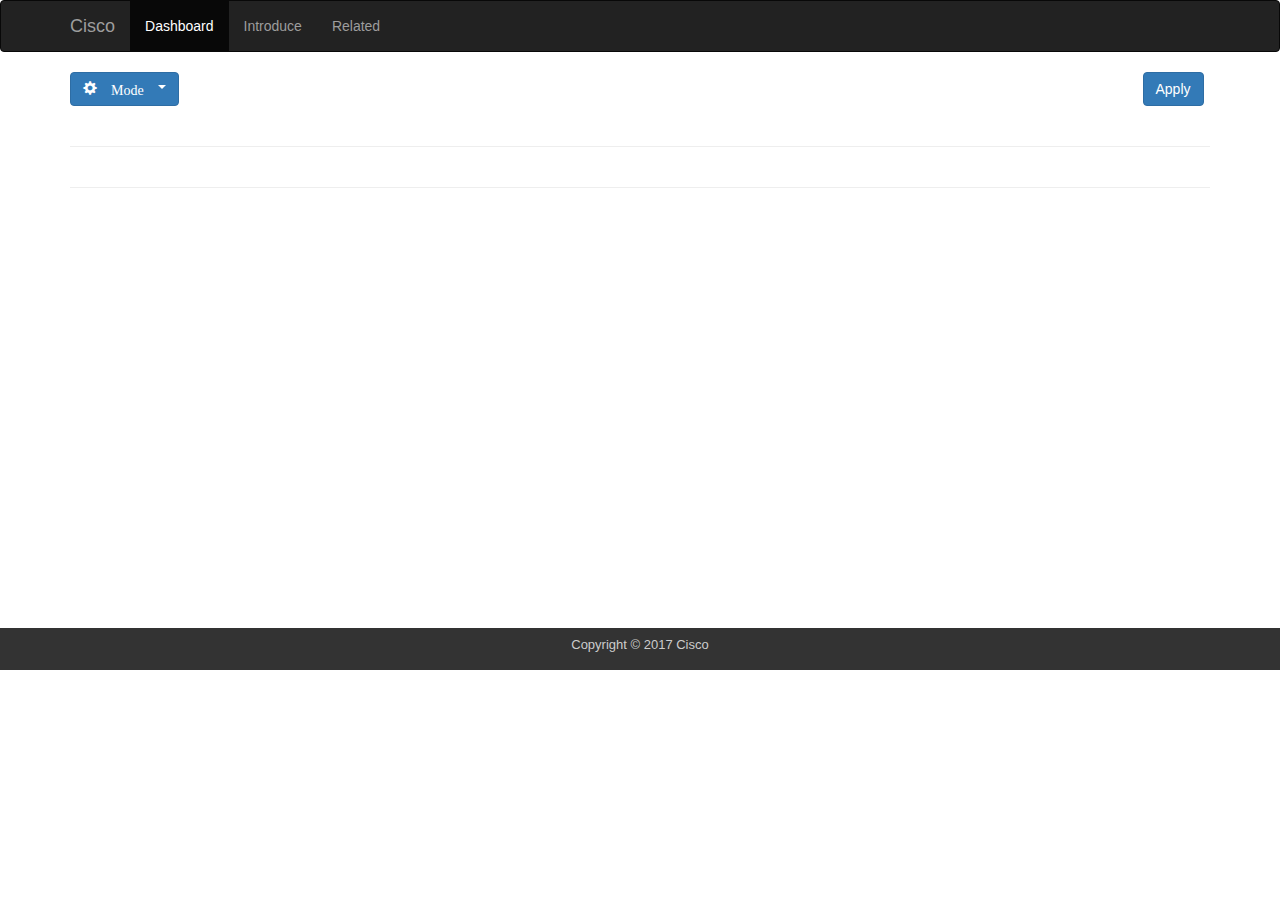
==== index.html @ e805b6df "Merge branch 'master' of https://github.com/KfreeZ/smartui" ====
<!DOCTYPE html>
<html>
<head>

  <meta charset="utf-8">
  <title>Smart Relay</title>
  <link rel="stylesheet" href="public/bootstrap-3.3.7-dist/css/bootstrap.min.css">  
<!-- <script src="http://cdn.static.runoob.com/libs/jquery/2.1.1/jquery.min.js"></script> -->
  <script  type="text/javascript" src="public/jquery-3.2.1.min.js"></script>
  <script src="public/bootstrap-3.3.7-dist/js/bootstrap.min.js"></script>

  <link href="public/smart_relay.css" rel="stylesheet" type="text/css" />
  <script type=text/javascript src=public/smart_relay.js></script>
  <script src="public/echarts.min.js"></script>

	<style>
	.scope
	{
	    font-family: Arial,Helvetica,sans-serif;
		font-size: 128%;
		font-weight: 550;
	}
	.barText
	{
		font-size: 115%;
		position: relative;
		top: 50%;
		transform: translateY(-50%);
	}
	.vendorBtn {font-size: 110%;}
	.deviceBtn {font-size: 110%;}
	.vendorList	{font-size: 95%;}
	.deviceList	{font-size: 95%;}
	</style>

</head>
<body>

    <nav class="navbar navbar-inverse" role="navigation">
        <div class="container">
            <div class="navbar-header">
                <!--小屏幕起作用-->
                <button type="button" class="navbar-toggle collapsed" data-toggle="collapse" data-target="#navbar" aria-expanded="false" aria-controls="navbar">
                    <span class="sr-only">Toggle navigation</span>
                    <span class="icon-bar"></span>
                    <span class="icon-bar"></span>
                    <span class="icon-bar"></span>
                </button>
                <a class="navbar-brand" href="#">Cisco</a>
            </div>
            
            <div id="navbar" class="navbar-collapse collapse" id="demo-navbar">          
                <ul class="nav navbar-nav">
                    <li class="active dropdown"><a href="#">Dashboard</a></li>
                    <li><a href="#">Introduce</a></li>
                    
                    <li class="dropdown">
                        <a href="#" class="dropdown-toggle" data-toggle="dropdown"><span class="ceret">Related</span></a>
                        <ul class="dropdown-menu" aria-labelledby="dropdownMenu1">
                            <li><a href="#tab-chrome">Chrome</a></li>
                            <li><a href="#tab-firefox">Firefox</a></li>
                        </ul>
                    </li>              
                </ul>
            </div>
        </div>
    </nav>

    <div class="container">
        <div class="row">
            <div class="col-md-1 btn-group">
                <button type="button" class="btn btn-primary dropdown-toggle" data-toggle="dropdown">
					<span class="glyphicon glyphicon glyphicon-cog"> 
					<span id="modeText">Mode</span>
					<span class="caret"></span>
                </button> 
                <ul id="mode" class="dropdown-menu">
					<li><a tabindex="-1">BALANCED</a></li>
					<li><a tabindex="-1">FIFO</a></li>
                </ul>                                 
            </div>
            <div class="col-md-1 col-md-offset-10">
				<button id="applyBtn" class="btn btn-primary" type="submit">
					Apply
				</button>
            </div>
        </div>
    </div>

    <div class="container">
		<div id=display></div>
		<hr class="divider">
		<hr class="divider">
    </div>


 <!--<div class="container" id="summary-container">
      <ul class="nav nav-tabs" role="tablist" id="tab-list">
        <li role="presentation" class="active"><a href="#tab-chrome" role="tab" data-toggle="tab">Chrome</a></li>
        <li role="presentation"><a href="#tab-firefox" role="tab" data-toggle="tab">Firefox</a></li>
      </ul>

      <div class="tab-content">
          <div role="tabpanel" class="tab-pane active" id="tab-chrome">
              <div class="row feature">
                  <div class="col-md-7">
                      <h2 class="feature-heading">chrome</h2>
                      <p class="tabp2">this is a chrome</p>         
                  </div>
              </div> 
          </div>
          <div role="tabpanel" class="tab-pane" id="tab-firefox">
              <div class="row feature">
                      <h2 class="feature-heading">firefox</h2>
                      <p class="tabp2">this is a firefox</p>         
              </div> 
          </div>
      </div> 
  </div>-->

    <div id="main" style="width: 600px;height:400px;"></div>
   
    <footer class="templatemo-footer">
        <div class="templatemo-copyright">
            <p>Copyright &copy; 2017 Cisco</p>
        </div>
    </footer>

    <!-- Modal -->
    <div class="modal fade" role="dialog" id="modal_detail">
        <div class="modal-dialog" role="document">
            <div class="modal-content">
                <div class="modal-header">
                    <button type="button" class="close" data-dismiss="modal" aria-label="Close">
						<span aria-hidden="true" data-backdrop="static">&times;</span>
					</button>
                    <h4 class="modal-title" id="myModalLabel">Detail Information</h4>
                </div>
                <div class="modal-body">
                  
                    <h4>Scope:  <span id="scopeTiTle"></span></h4>
                    <hr class="divider_modal">
             <!--        <p id="detail_info"></p>  -->
                        <div class="row" id="detail_info" text-align="left"> 
                            <div class="col-md-3"></div>                        
                            <div class="col-md-4" id="InfoIndex"></div>
                            <div class="col-md-3" id="InfoValue"></div> 
                            <div class="col-md-2"> </div> 
                        </div>
                </div>
                <div class="modal-footer">
                    <button type="button" class="btn btn-default" data-dismiss="modal">Close</button>
                </div>
            </div>
        </div>
    </div>

</body>
</html>
---- public/smart_relay.css ----
body{
    /*padding-top: 70px;*/
    /*padding-bottom:30px;*/
    /*background-color:#CCC;*/
}

hr.divider{
    margin:40px 0;
}

hr.divider1{
    margin:20px 0;
}

hr.divider2{
    margin:30px 0;
}

.divider_modal{
    margin:10px 0;
}
p.tabp2{
    text-align:center;
}

.feature{
    padding:30px 0;
}
.feature-heading{
    text-align:center;
    fonsize:50px;
    color: #2a6496;
    margin-top:50px;
}

div.modal-body{
    text-align:center;
}

.templatemo-footer {
    clear: both;
    font-size: 13px;
    padding: 8px 0 5px 0;
    text-align: center;
    color: #ccc;
    background-color: #333;
}

#detail_info{
    font-size:18px;
    text-align: left;
}
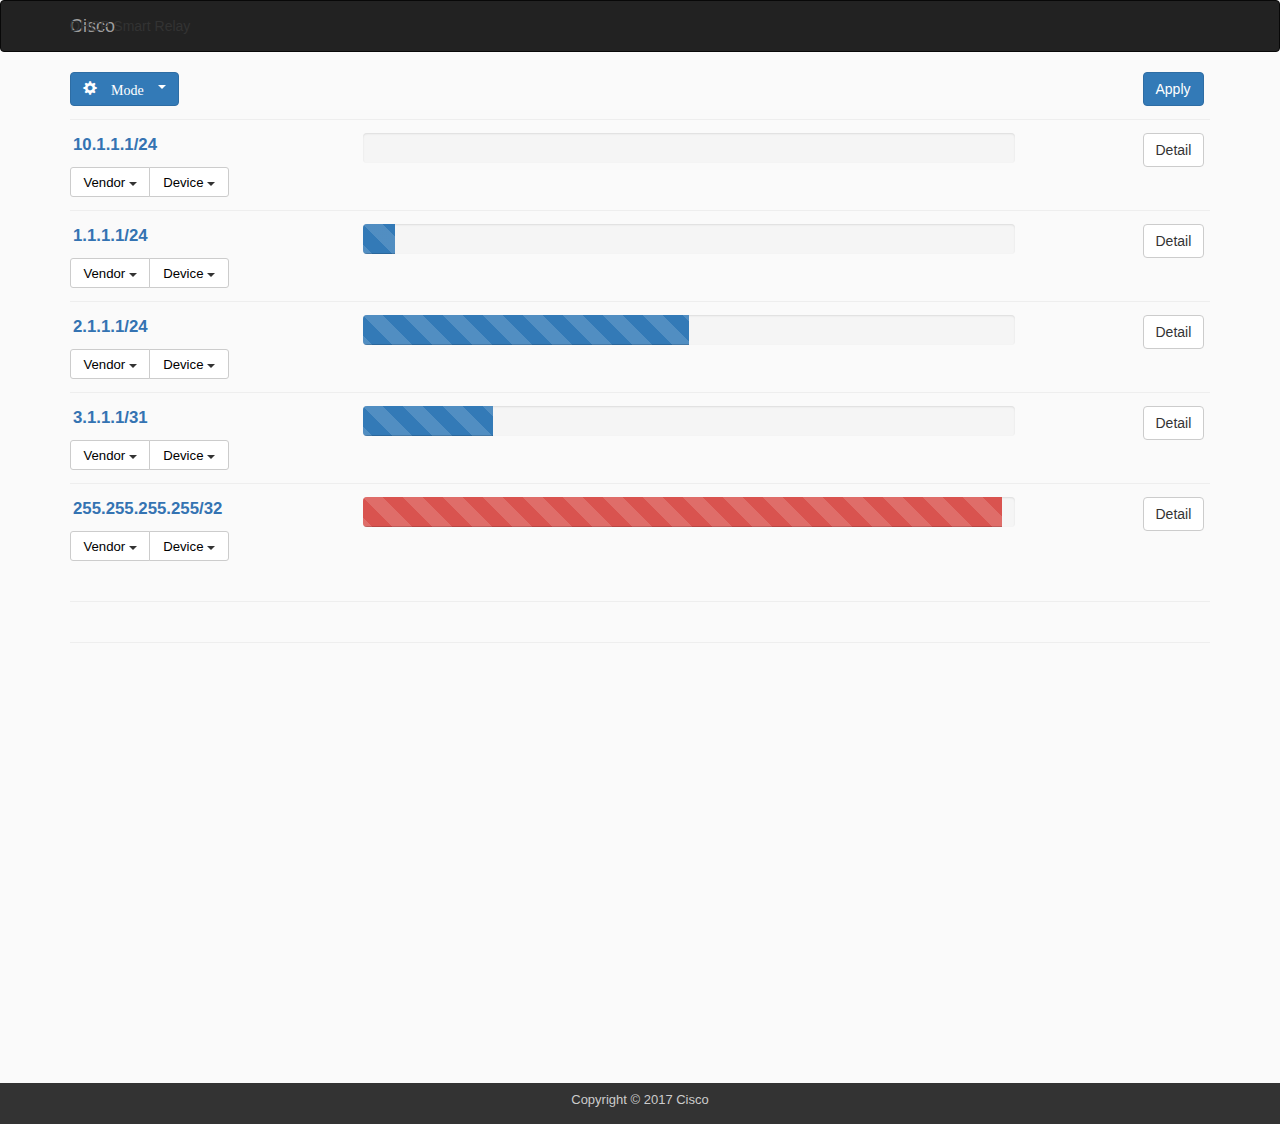
==== commit 02693cd2: "Merge branch 'master' of https://github.com/KfreeZ/smartui" ====
--- a/index.html
+++ b/index.html
@@ -16,13 +16,27 @@
 	<style>
 	.scope
 	{
-	    font-family: Arial,Helvetica,sans-serif;
-		font-size: 128%;
-		font-weight: 550;
+		padding: 0px 3px;
+	    font-family: Arial, Helvetica, sans-serif;
+		font-size: 120%;
+		font-weight: bold;
+		color: #3473B2;
+	}
+	.titleText
+	{
+		position: absolute;
+		top: 50%;
+		transform: translateY(-50%);
 	}
 	.barText
 	{
 		font-size: 115%;
+		position: relative;
+		top: 50%;
+		transform: translateY(-50%);
+	}
+    .BAR
+	{
 		position: relative;
 		top: 50%;
 		transform: translateY(-50%);
@@ -34,12 +48,11 @@
 	</style>
 
 </head>
-<body>
+<body style="background-color: #FAFAFA">
 
     <nav class="navbar navbar-inverse" role="navigation">
         <div class="container">
             <div class="navbar-header">
-                <!--小屏幕起作用-->
                 <button type="button" class="navbar-toggle collapsed" data-toggle="collapse" data-target="#navbar" aria-expanded="false" aria-controls="navbar">
                     <span class="sr-only">Toggle navigation</span>
                     <span class="icon-bar"></span>
@@ -48,21 +61,9 @@
                 </button>
                 <a class="navbar-brand" href="#">Cisco</a>
             </div>
+			<div class="titleText">DHCP Smart Relay</div>
             
-            <div id="navbar" class="navbar-collapse collapse" id="demo-navbar">          
-                <ul class="nav navbar-nav">
-                    <li class="active dropdown"><a href="#">Dashboard</a></li>
-                    <li><a href="#">Introduce</a></li>
-                    
-                    <li class="dropdown">
-                        <a href="#" class="dropdown-toggle" data-toggle="dropdown"><span class="ceret">Related</span></a>
-                        <ul class="dropdown-menu" aria-labelledby="dropdownMenu1">
-                            <li><a href="#tab-chrome">Chrome</a></li>
-                            <li><a href="#tab-firefox">Firefox</a></li>
-                        </ul>
-                    </li>              
-                </ul>
-            </div>
+
         </div>
     </nav>
 
--- a/public/smart_relay.css
+++ b/public/smart_relay.css
@@ -49,4 +49,5 @@
 #detail_info{
     font-size:18px;
     text-align: left;
-}
+
+}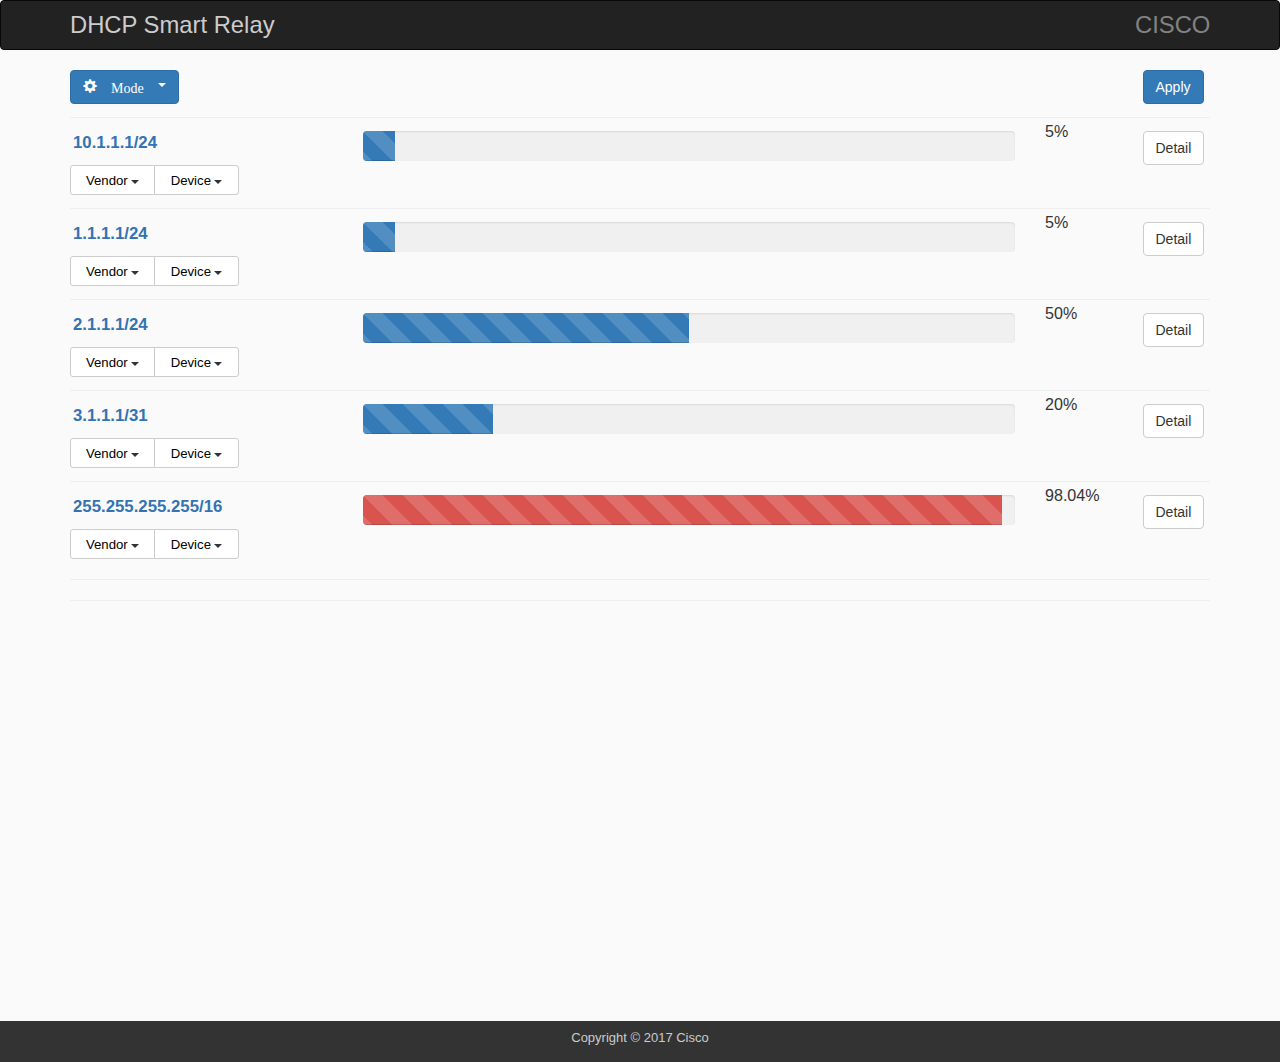
==== commit da5d7831: "css code refine" ====
--- a/index.html
+++ b/index.html
@@ -13,56 +13,15 @@
   <script type=text/javascript src=public/smart_relay.js></script>
   <script src="public/echarts.min.js"></script>
 
-	<style>
-	.scope
-	{
-		padding: 0px 3px;
-	    font-family: Arial, Helvetica, sans-serif;
-		font-size: 120%;
-		font-weight: bold;
-		color: #3473B2;
-	}
-	.titleText
-	{
-		position: absolute;
-		top: 50%;
-		transform: translateY(-50%);
-	}
-	.barText
-	{
-		font-size: 115%;
-		position: relative;
-		top: 50%;
-		transform: translateY(-50%);
-	}
-    .BAR
-	{
-		position: relative;
-		top: 50%;
-		transform: translateY(-50%);
-	}
-	.vendorBtn {font-size: 110%;}
-	.deviceBtn {font-size: 110%;}
-	.vendorList	{font-size: 95%;}
-	.deviceList	{font-size: 95%;}
-	</style>
-
 </head>
-<body style="background-color: #FAFAFA">
+<body>
 
     <nav class="navbar navbar-inverse" role="navigation">
         <div class="container">
-            <div class="navbar-header">
-                <button type="button" class="navbar-toggle collapsed" data-toggle="collapse" data-target="#navbar" aria-expanded="false" aria-controls="navbar">
-                    <span class="sr-only">Toggle navigation</span>
-                    <span class="icon-bar"></span>
-                    <span class="icon-bar"></span>
-                    <span class="icon-bar"></span>
-                </button>
-                <a class="navbar-brand" href="#">Cisco</a>
+			<div class="row">
+				<div class="col-md-4 titleText vertical-center">DHCP Smart Relay</div>
+				<div class="col-md-1 col-md-offset-10 titleText vertical-center" style="color: #828282">CISCO</div>
             </div>
-			<div class="titleText">DHCP Smart Relay</div>
-            
 
         </div>
     </nav>
--- a/public/smart_relay.css
+++ b/public/smart_relay.css
@@ -1,39 +1,35 @@
-body{
+body {
     /*padding-top: 70px;*/
     /*padding-bottom:30px;*/
-    /*background-color:#CCC;*/
+	background-color: #FAFAFA;
 }
 
-hr.divider{
-    margin:40px 0;
+.rowDivider {
+    margin:13px 0;
 }
 
-hr.divider1{
-    margin:20px 0;
+.menuDivider {
+    margin:2px 0;
 }
 
-hr.divider2{
-    margin:30px 0;
-}
-
-.divider_modal{
+.divider_modal {
     margin:10px 0;
 }
-p.tabp2{
+p.tabp2 {
     text-align:center;
 }
 
-.feature{
+.feature {
     padding:30px 0;
 }
-.feature-heading{
+.feature-heading {
     text-align:center;
     fonsize:50px;
     color: #2a6496;
     margin-top:50px;
 }
 
-div.modal-body{
+div.modal-body {
     text-align:center;
 }
 
@@ -46,8 +42,49 @@
     background-color: #333;
 }
 
+.scope {
+	padding: 0px 3px;
+    font-family: Arial, Helvetica, sans-serif;
+	font-size: 120%;
+	font-weight: bold;
+	color: #3473B2;
+}
+.titleText {
+	font-family: Arial, Helvetica, sans-serif;
+	font-size: 170%;
+	color: #CCCCCC; 
+}
+.vertical-center {
+	position: absolute;
+	top: 50%;
+	transform: translateY(-50%);
+}
+.barText {
+	font-size: 115%;
+	position: relative;
+	top: 50%;
+	transform: translateY(-50%);
+}
+.BAR {
+	position: relative;
+	top: 50%;
+	transform: translateY(-50%);
+}
+.vendorBtn {
+	font-size: 110%;
+}
+.deviceBtn {
+	font-size: 110%;
+}
+.vendorList	{
+	font-size: 95%;
+}
+.deviceList	{
+	font-size: 95%;
+}
+
 #detail_info{
     font-size:18px;
     text-align: left;
+}
 
-}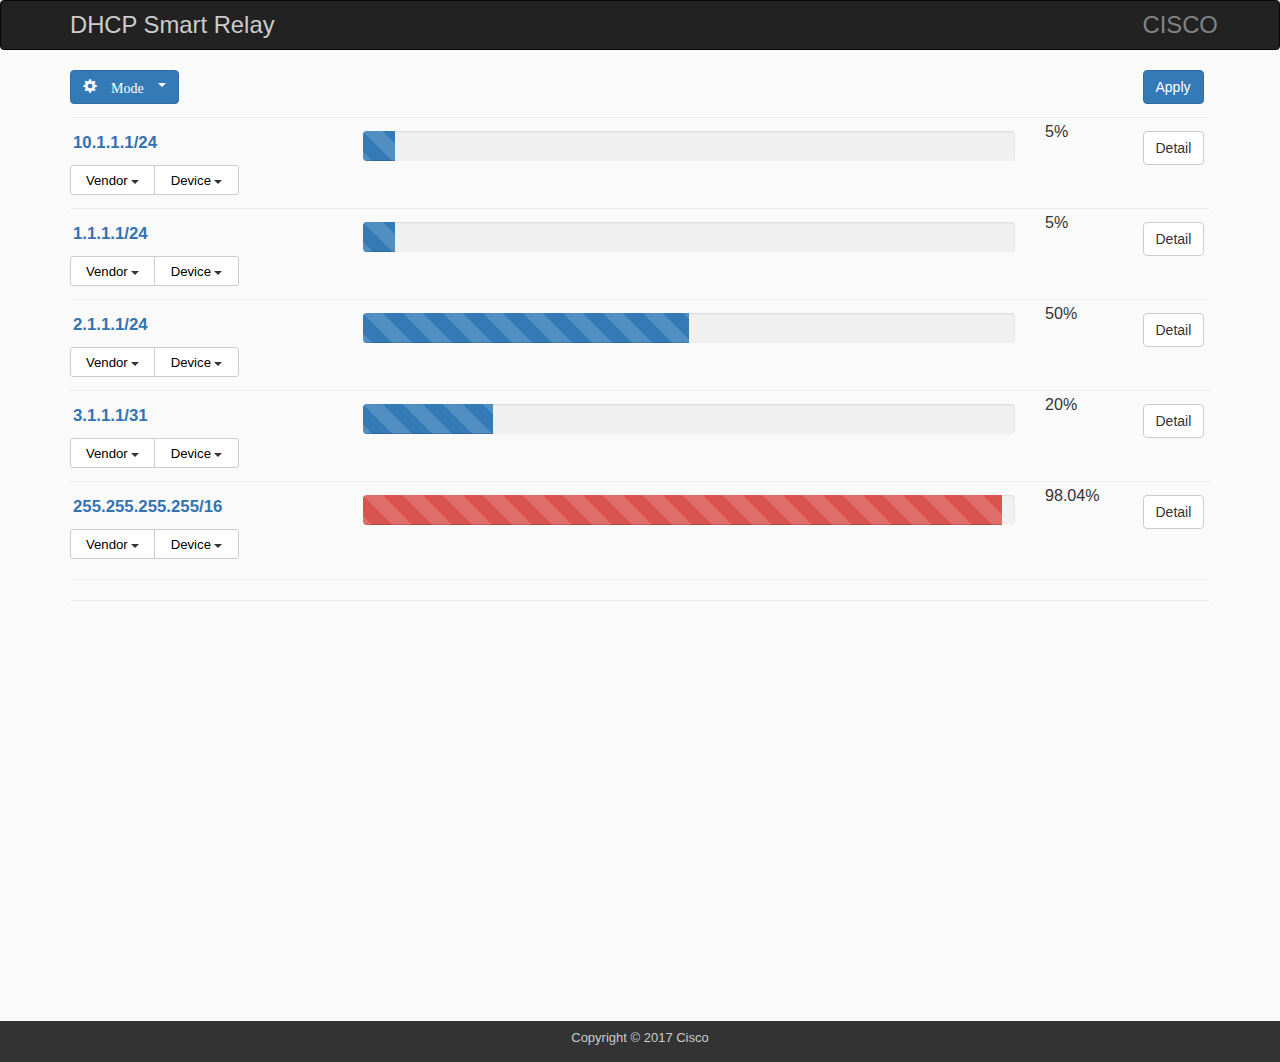
==== commit 43d8fc31: "alignment" ====
--- a/index.html
+++ b/index.html
@@ -18,11 +18,10 @@
 
     <nav class="navbar navbar-inverse" role="navigation">
         <div class="container">
-			<div class="row">
+			<div class="row" style="height: 48px">
 				<div class="col-md-4 titleText vertical-center">DHCP Smart Relay</div>
-				<div class="col-md-1 col-md-offset-10 titleText vertical-center" style="color: #828282">CISCO</div>
+				<div class="col-md-1 col-md-offset-7 titleText vertical-center" style="color: #828282">CISCO</div>
             </div>
-
         </div>
     </nav>
 
--- a/public/smart_relay.css
+++ b/public/smart_relay.css
@@ -2,6 +2,12 @@
     /*padding-top: 70px;*/
     /*padding-bottom:30px;*/
 	background-color: #FAFAFA;
+	//height:100%;
+}
+
+.div {
+	position: relative;
+	height:100%;	
 }
 
 .rowDivider {
@@ -55,7 +61,7 @@
 	color: #CCCCCC; 
 }
 .vertical-center {
-	position: absolute;
+	position: relative;
 	top: 50%;
 	transform: translateY(-50%);
 }
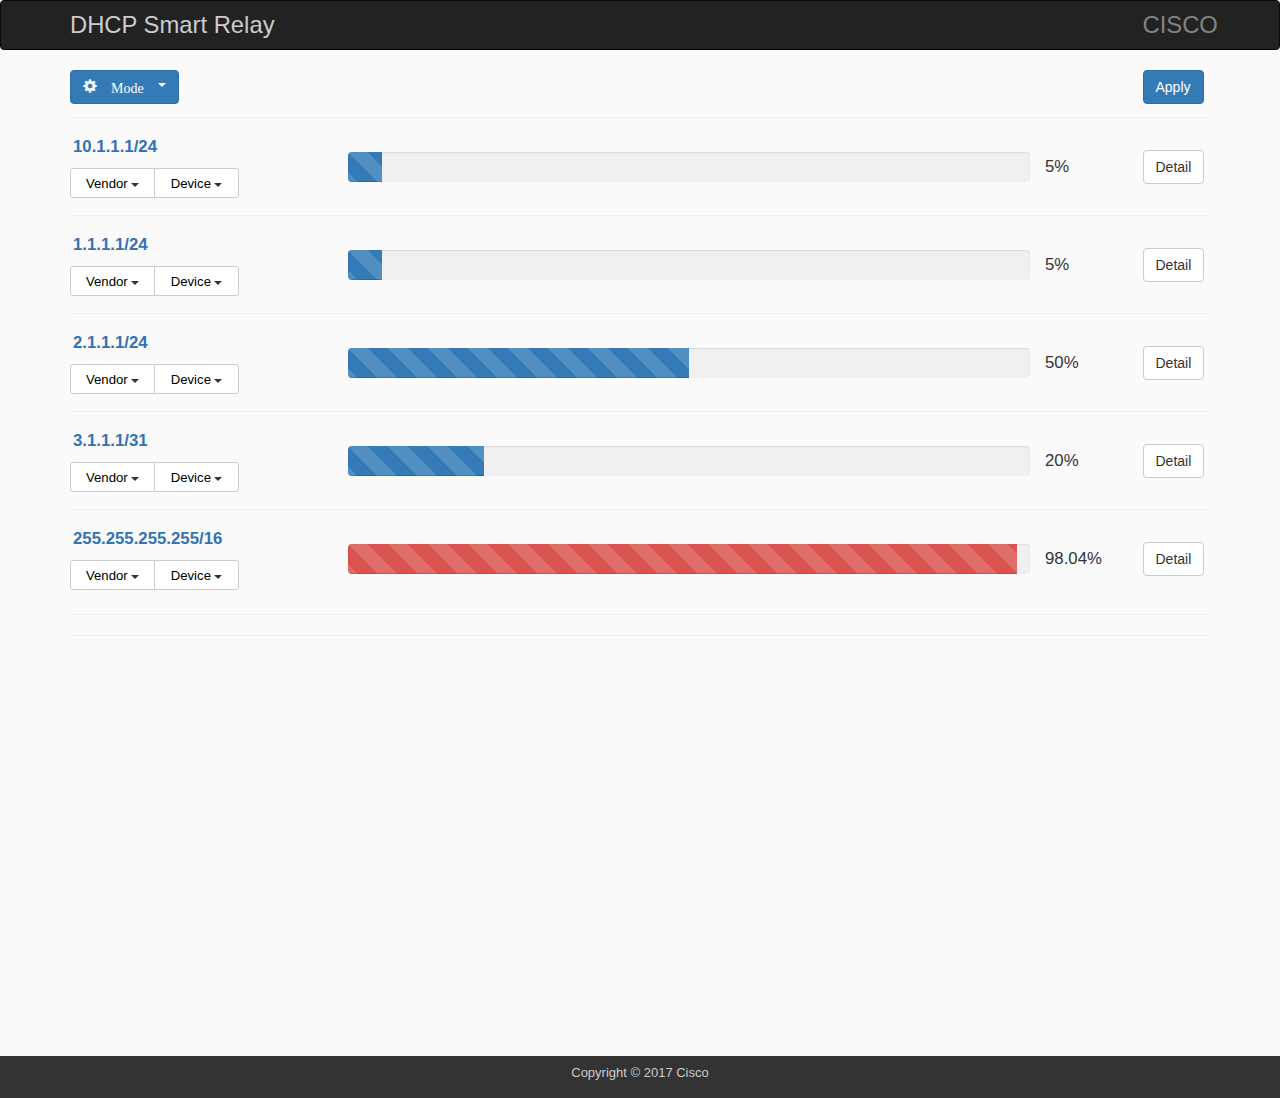
==== commit 64ac0501: "code refine" ====
--- a/index.html
+++ b/index.html
@@ -97,7 +97,7 @@
                 </div>
                 <div class="modal-body">
                   
-                    <h4>Scope:  <span id="scopeTiTle"></span></h4>
+                    <h4>Scope:  <span id="scopeTitle"></span></h4>
                     <hr class="divider_modal">
              <!--        <p id="detail_info"></p>  -->
                         <div class="row" id="detail_info" text-align="left"> 
--- a/public/smart_relay.css
+++ b/public/smart_relay.css
@@ -66,15 +66,7 @@
 	transform: translateY(-50%);
 }
 .barText {
-	font-size: 115%;
-	position: relative;
-	top: 50%;
-	transform: translateY(-50%);
-}
-.BAR {
-	position: relative;
-	top: 50%;
-	transform: translateY(-50%);
+	font-size: 120%;
 }
 .vendorBtn {
 	font-size: 110%;
@@ -90,7 +82,7 @@
 }
 
 #detail_info{
-    font-size:18px;
+    font-size: 18px;
     text-align: left;
 }
 
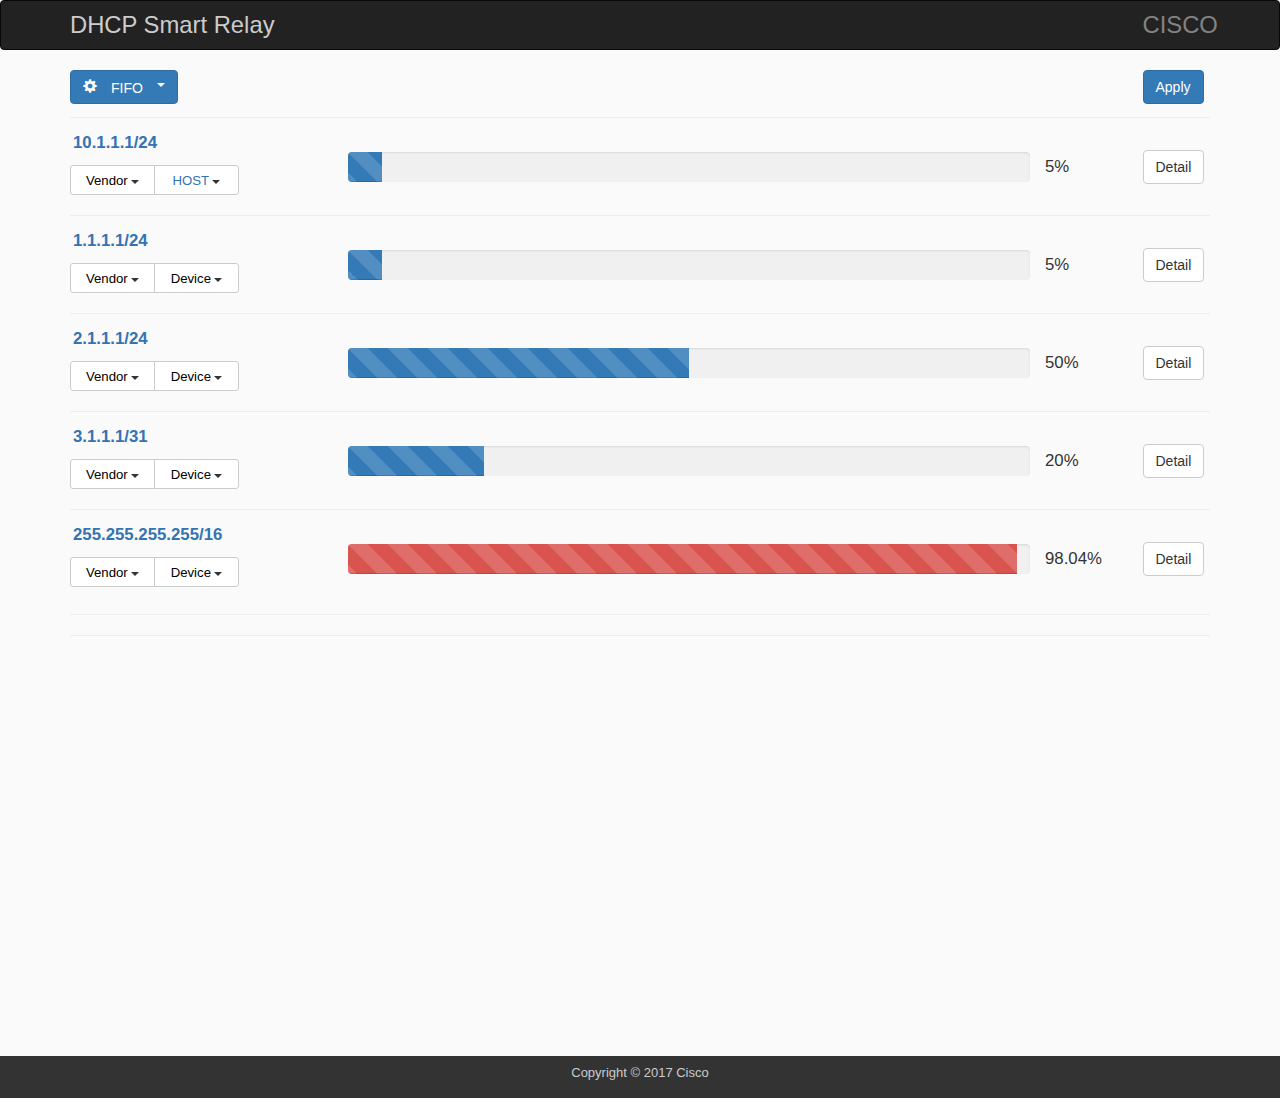
==== commit 552525f1: "code refine" ====
--- a/index.html
+++ b/index.html
@@ -5,7 +5,6 @@
   <meta charset="utf-8">
   <title>Smart Relay</title>
   <link rel="stylesheet" href="public/bootstrap-3.3.7-dist/css/bootstrap.min.css">  
-<!-- <script src="http://cdn.static.runoob.com/libs/jquery/2.1.1/jquery.min.js"></script> -->
   <script  type="text/javascript" src="public/jquery-3.2.1.min.js"></script>
   <script src="public/bootstrap-3.3.7-dist/js/bootstrap.min.js"></script>
 
@@ -52,31 +51,6 @@
 		<hr class="divider">
     </div>
 
-
- <!--<div class="container" id="summary-container">
-      <ul class="nav nav-tabs" role="tablist" id="tab-list">
-        <li role="presentation" class="active"><a href="#tab-chrome" role="tab" data-toggle="tab">Chrome</a></li>
-        <li role="presentation"><a href="#tab-firefox" role="tab" data-toggle="tab">Firefox</a></li>
-      </ul>
-
-      <div class="tab-content">
-          <div role="tabpanel" class="tab-pane active" id="tab-chrome">
-              <div class="row feature">
-                  <div class="col-md-7">
-                      <h2 class="feature-heading">chrome</h2>
-                      <p class="tabp2">this is a chrome</p>         
-                  </div>
-              </div> 
-          </div>
-          <div role="tabpanel" class="tab-pane" id="tab-firefox">
-              <div class="row feature">
-                      <h2 class="feature-heading">firefox</h2>
-                      <p class="tabp2">this is a firefox</p>         
-              </div> 
-          </div>
-      </div> 
-  </div>-->
-
     <div id="main" style="width: 600px;height:400px;"></div>
    
     <footer class="templatemo-footer">
@@ -99,7 +73,6 @@
                   
                     <h4>Scope:  <span id="scopeTitle"></span></h4>
                     <hr class="divider_modal">
-             <!--        <p id="detail_info"></p>  -->
                         <div class="row" id="detail_info" text-align="left"> 
                             <div class="col-md-3"></div>                        
                             <div class="col-md-4" id="InfoIndex"></div>
--- a/public/smart_relay.css
+++ b/public/smart_relay.css
@@ -1,15 +1,14 @@
 body {
-    /*padding-top: 70px;*/
-    /*padding-bottom:30px;*/
 	background-color: #FAFAFA;
-	//height:100%;
 }
 
-.div {
-	position: relative;
-	height:100%;	
+#modeText {
+	font-family: Arial, Helvetica, sans-serif;
 }
 
+#applyBtn {
+	font-family: Arial, Helvetica, sans-serif;
+}
 .rowDivider {
     margin:13px 0;
 }
@@ -20,9 +19,6 @@
 
 .divider_modal {
     margin:10px 0;
-}
-p.tabp2 {
-    text-align:center;
 }
 
 .feature {
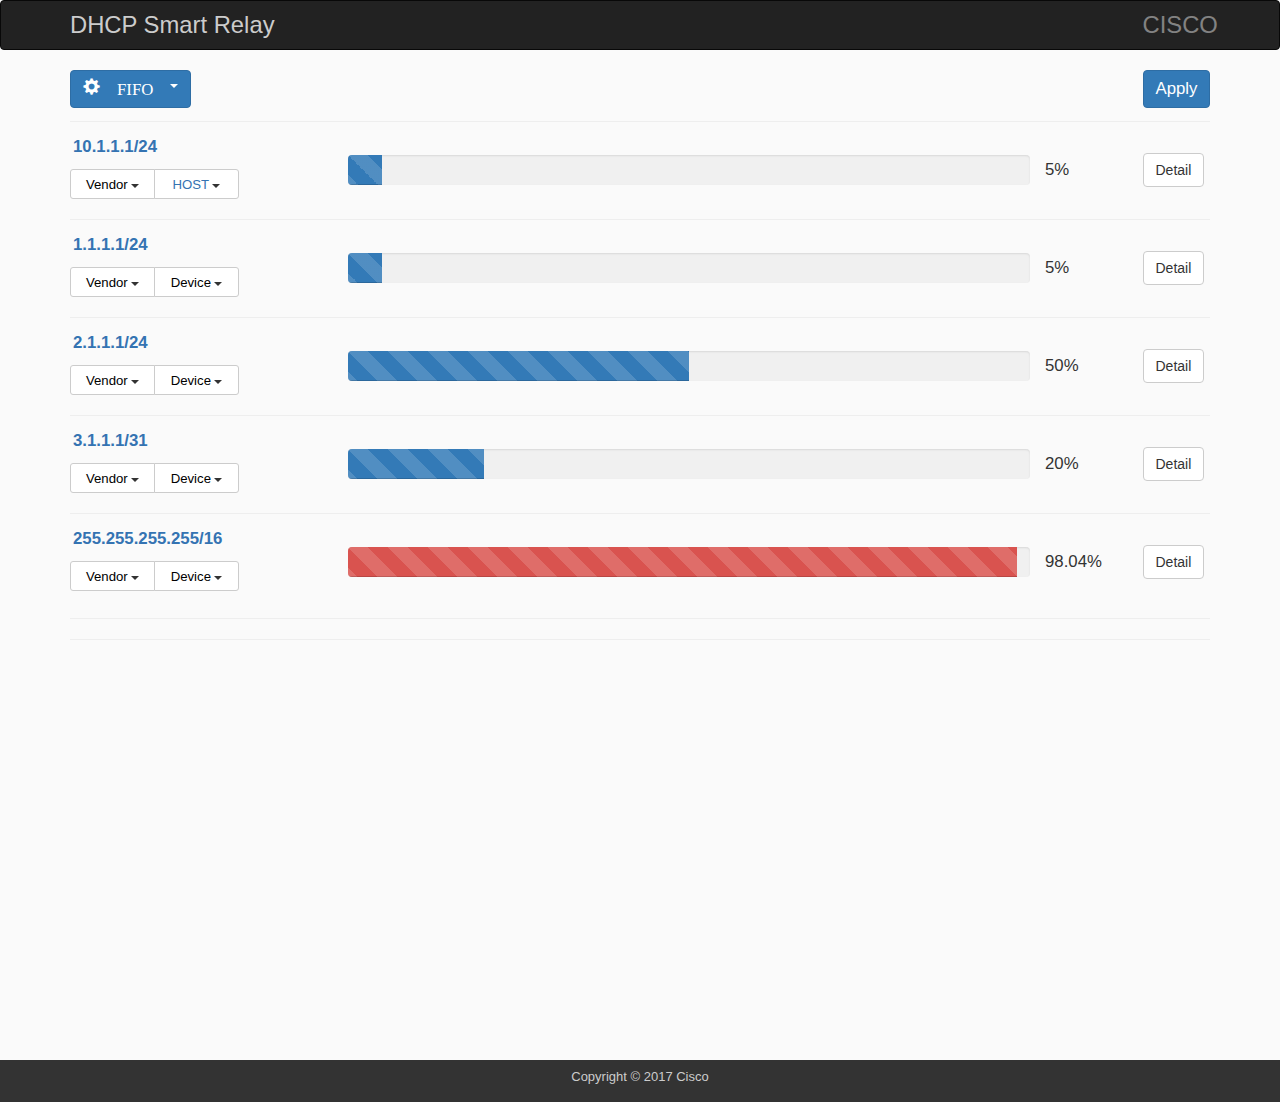
==== commit edd34453: "button size" ====
--- a/index.html
+++ b/index.html
@@ -7,7 +7,6 @@
   <link rel="stylesheet" href="public/bootstrap-3.3.7-dist/css/bootstrap.min.css">  
   <script  type="text/javascript" src="public/jquery-3.2.1.min.js"></script>
   <script src="public/bootstrap-3.3.7-dist/js/bootstrap.min.js"></script>
-
   <link href="public/smart_relay.css" rel="stylesheet" type="text/css" />
   <script type=text/javascript src=public/smart_relay.js></script>
   <script src="public/echarts.min.js"></script>
@@ -26,8 +25,8 @@
 
     <div class="container">
         <div class="row">
-            <div class="col-md-1 btn-group">
-                <button type="button" class="btn btn-primary dropdown-toggle" data-toggle="dropdown">
+            <div class="col-md-2">
+                <button id="modeBtn" type="button" class="btn btn-primary dropdown-toggle" data-toggle="dropdown">
 					<span class="glyphicon glyphicon glyphicon-cog"> 
 					<span id="modeText">Mode</span>
 					<span class="caret"></span>
@@ -37,8 +36,8 @@
 					<li><a tabindex="-1">FIFO</a></li>
                 </ul>                                 
             </div>
-            <div class="col-md-1 col-md-offset-10">
-				<button id="applyBtn" class="btn btn-primary" type="submit">
+            <div class="col-md-1 col-md-offset-9">
+				<button id="applyBtn" type="button" class="btn btn-primary" type="submit">
 					Apply
 				</button>
             </div>
--- a/public/smart_relay.css
+++ b/public/smart_relay.css
@@ -2,12 +2,14 @@
 	background-color: #FAFAFA;
 }
 
-#modeText {
+#modeBtn {
 	font-family: Arial, Helvetica, sans-serif;
+	font-size: 120%
 }
 
 #applyBtn {
 	font-family: Arial, Helvetica, sans-serif;
+	font-size: 120%
 }
 .rowDivider {
     margin:13px 0;
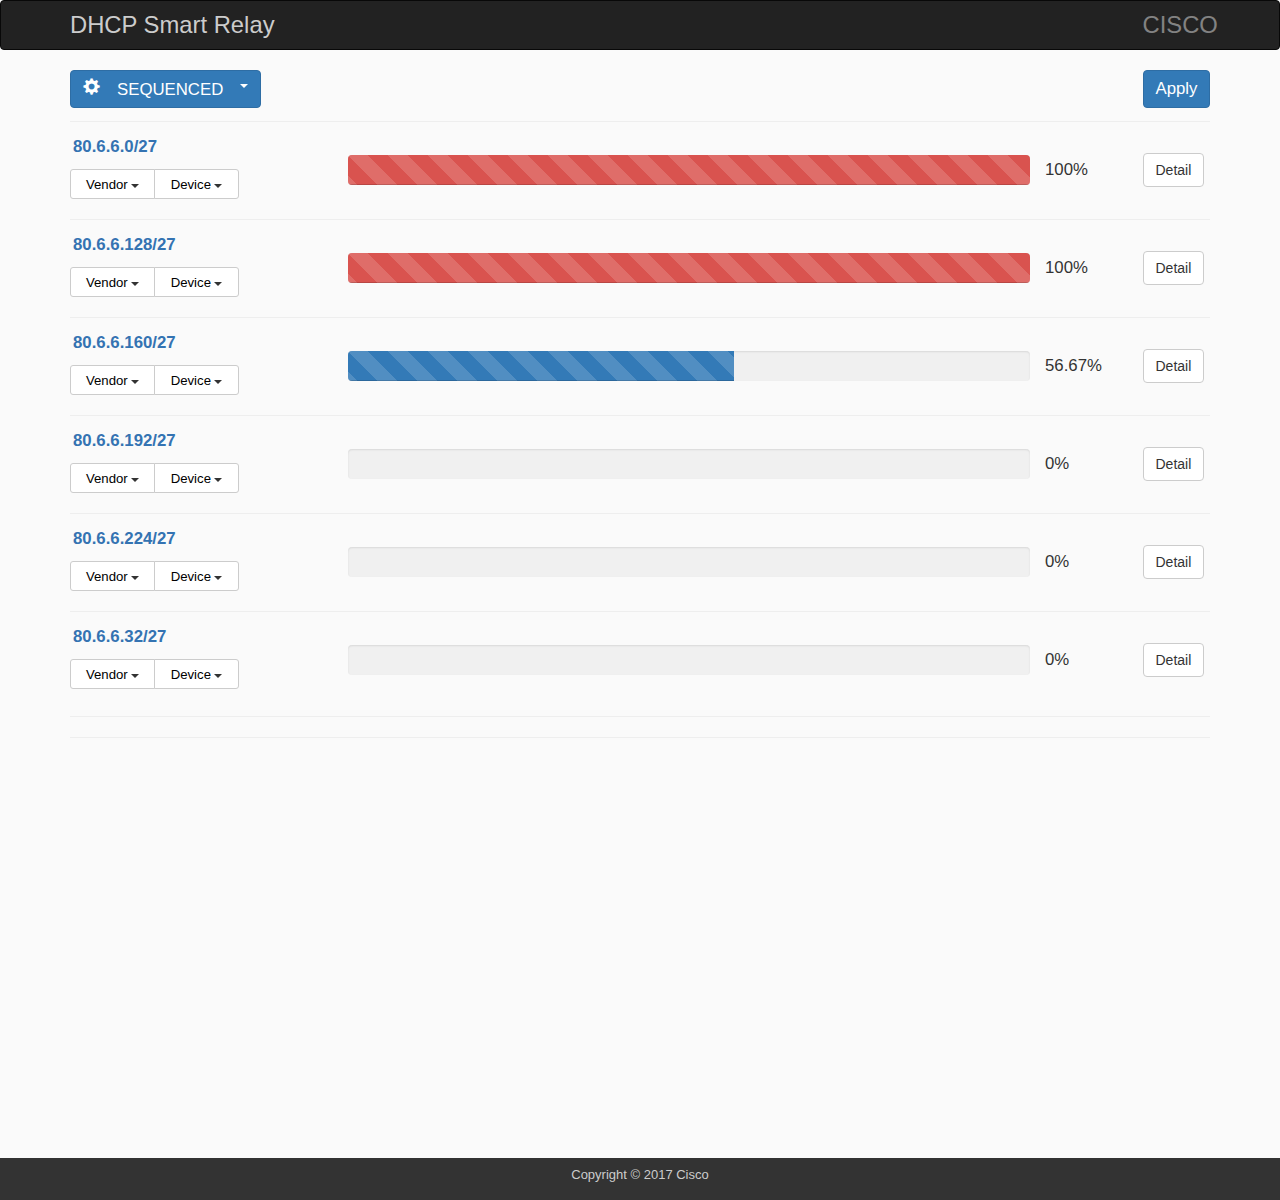
==== commit b37edb32: "sequenced" ====
--- a/index.html
+++ b/index.html
@@ -26,14 +26,14 @@
     <div class="container">
         <div class="row">
             <div class="col-md-2">
-                <button id="modeBtn" type="button" class="btn btn-primary dropdown-toggle" data-toggle="dropdown">
-					<span class="glyphicon glyphicon glyphicon-cog"> 
-					<span id="modeText">Mode</span>
+                <button type="button" class="btn btn-primary dropdown-toggle" data-toggle="dropdown" style="font-size: 120%">
+					<span class="glyphicon glyphicon-cog"> 
+					<span id="modeText" style="font-family: Arial, Helvetica, sans-serif">Mode</span>
 					<span class="caret"></span>
                 </button> 
                 <ul id="mode" class="dropdown-menu">
 					<li><a tabindex="-1">BALANCED</a></li>
-					<li><a tabindex="-1">FIFO</a></li>
+					<li><a tabindex="-1">SEQUENCED</a></li>
                 </ul>                                 
             </div>
             <div class="col-md-1 col-md-offset-9">
@@ -50,7 +50,7 @@
 		<hr class="divider">
     </div>
 
-    <div id="main" style="width: 600px;height:400px;"></div>
+    <div id="main" style="width: 600px; height:400px"></div>
    
     <footer class="templatemo-footer">
         <div class="templatemo-copyright">
--- a/public/smart_relay.css
+++ b/public/smart_relay.css
@@ -1,10 +1,5 @@
 body {
 	background-color: #FAFAFA;
-}
-
-#modeBtn {
-	font-family: Arial, Helvetica, sans-serif;
-	font-size: 120%
 }
 
 #applyBtn {
@@ -74,9 +69,11 @@
 }
 .vendorList	{
 	font-size: 95%;
+	width: 110px;
 }
 .deviceList	{
 	font-size: 95%;
+	width: 110px;
 }
 
 #detail_info{
